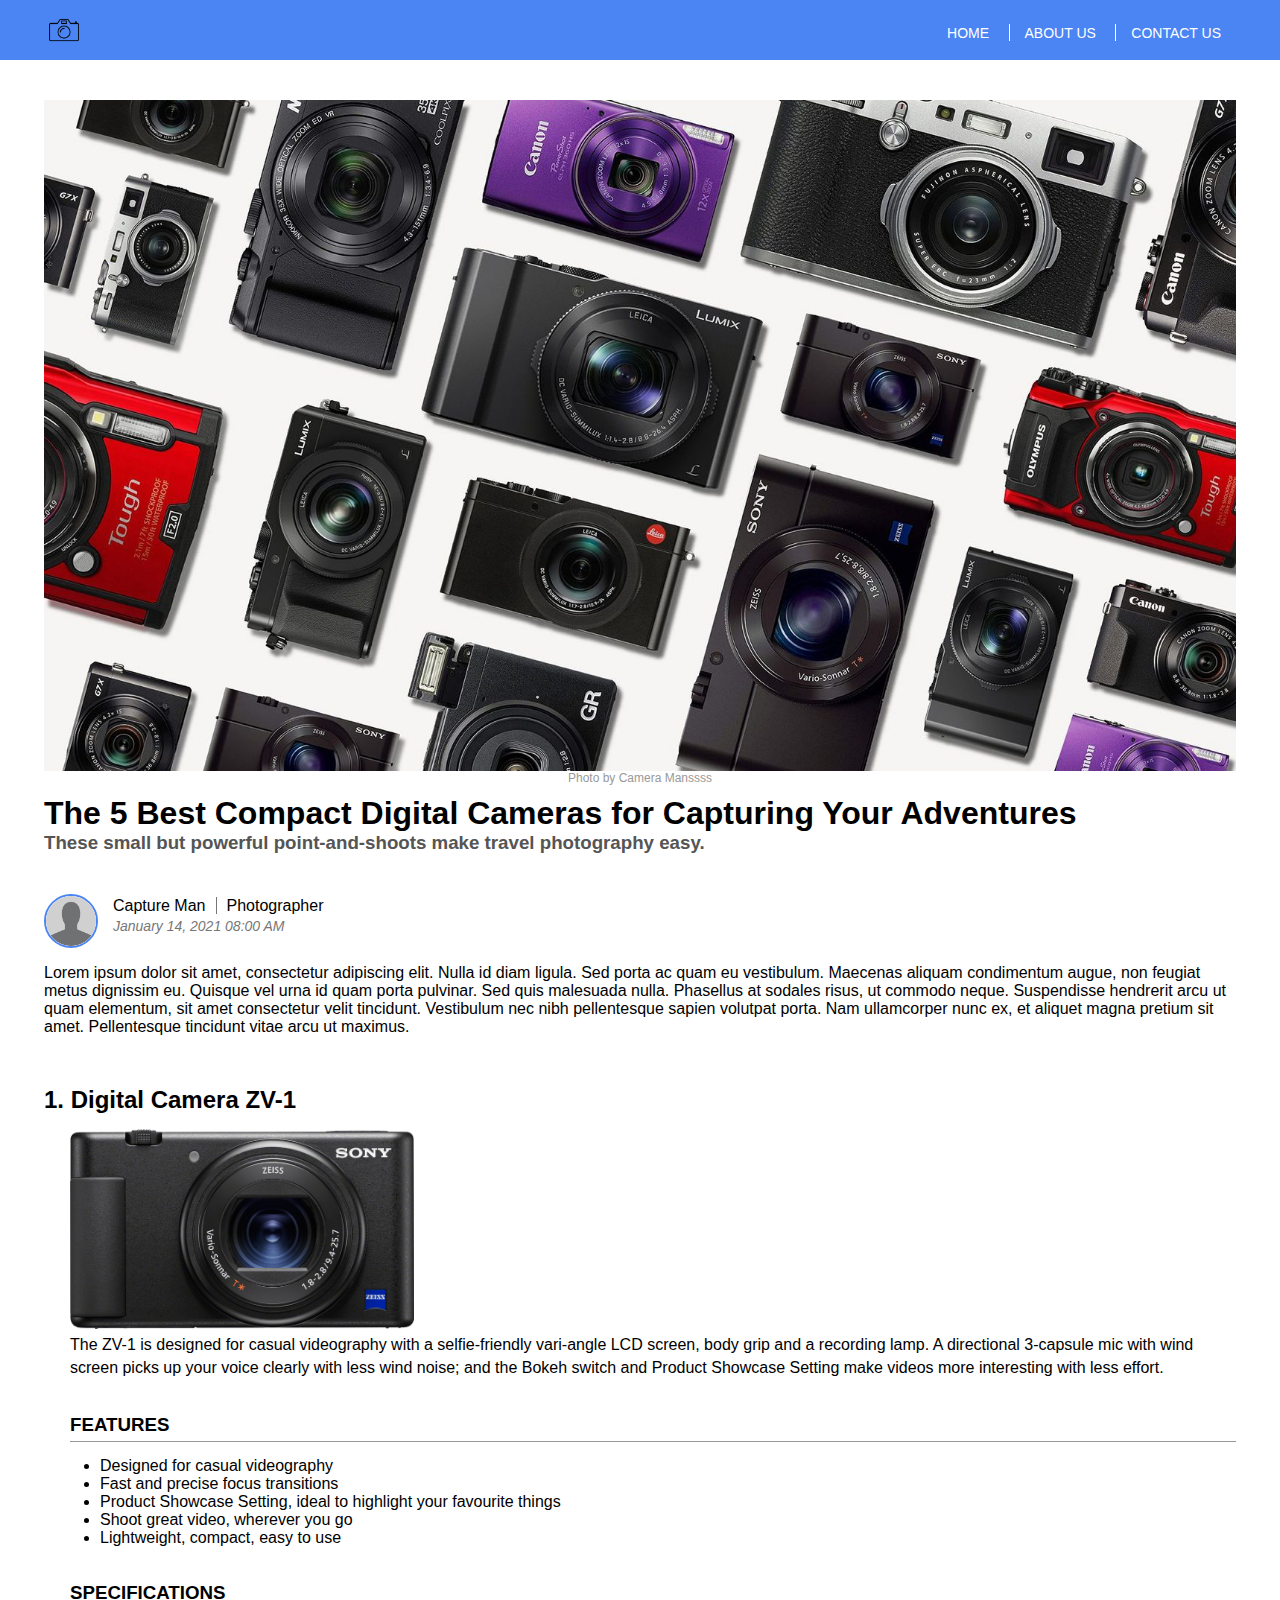
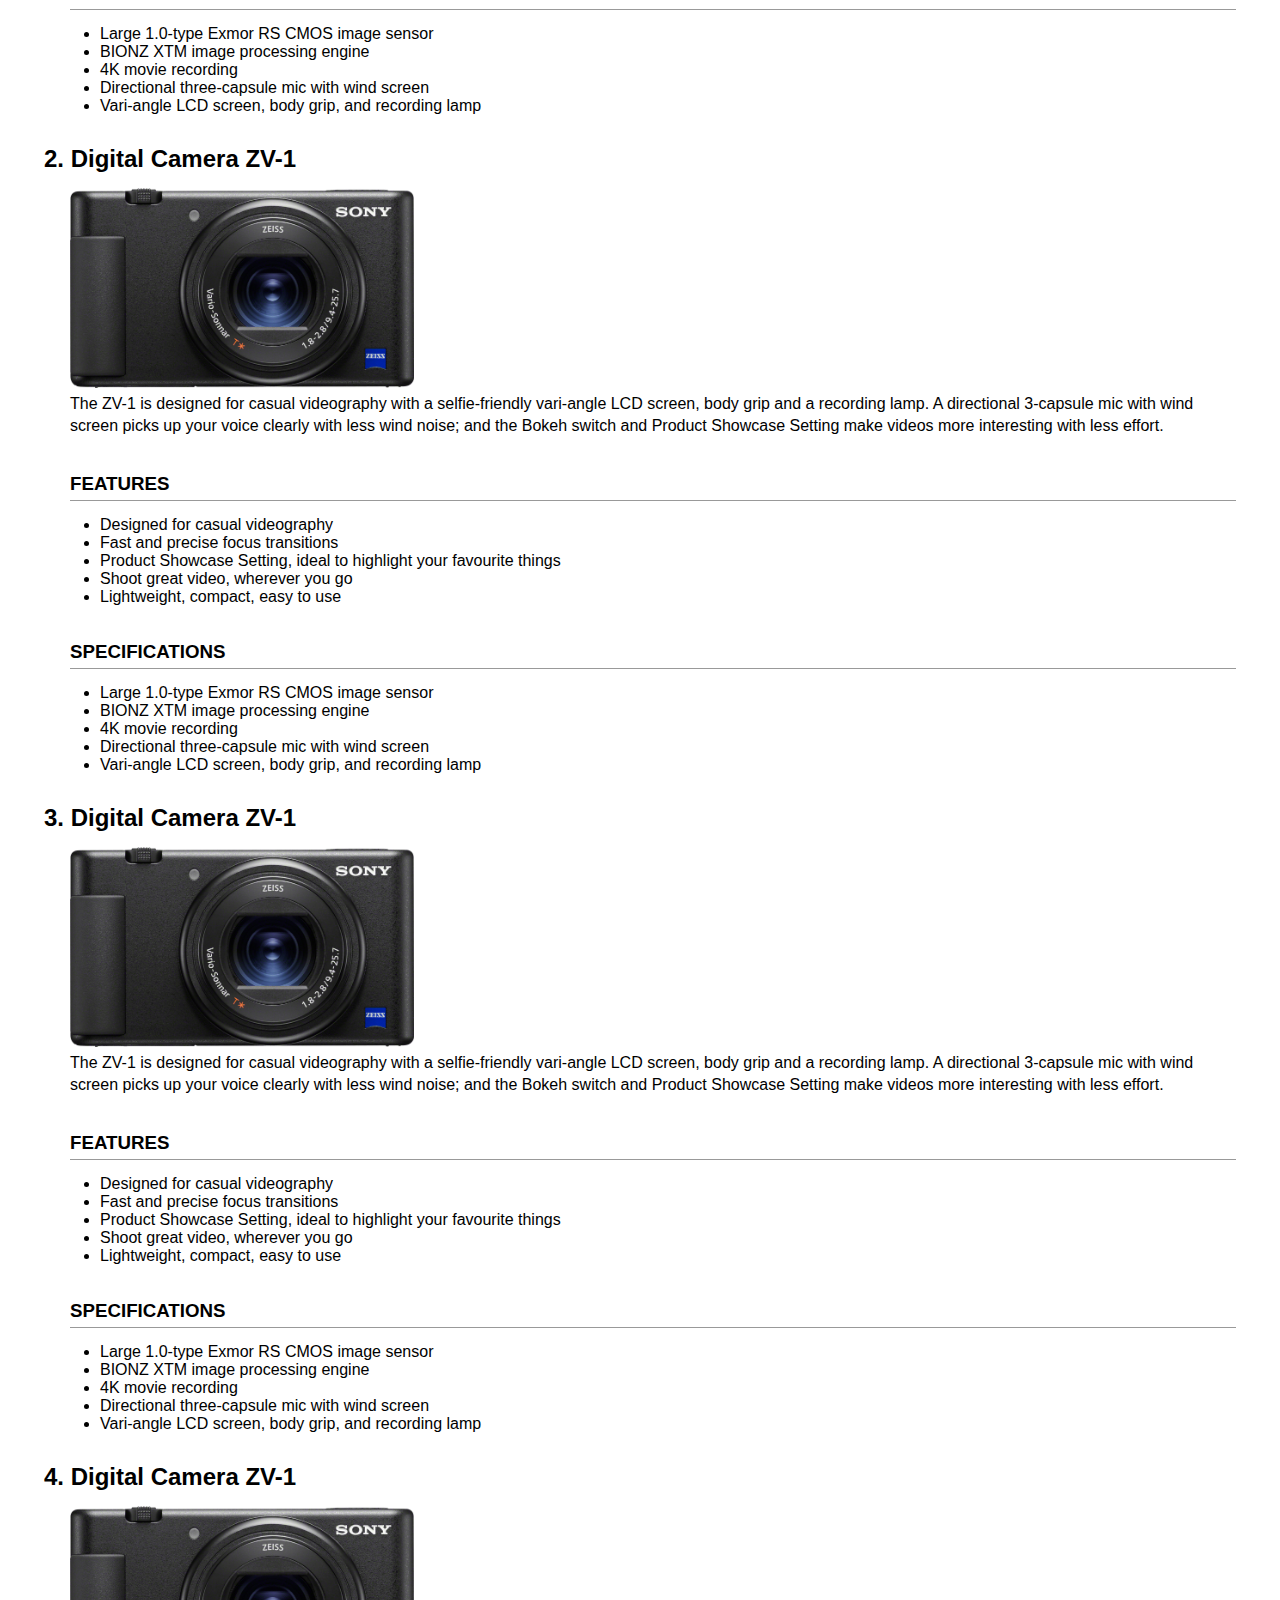
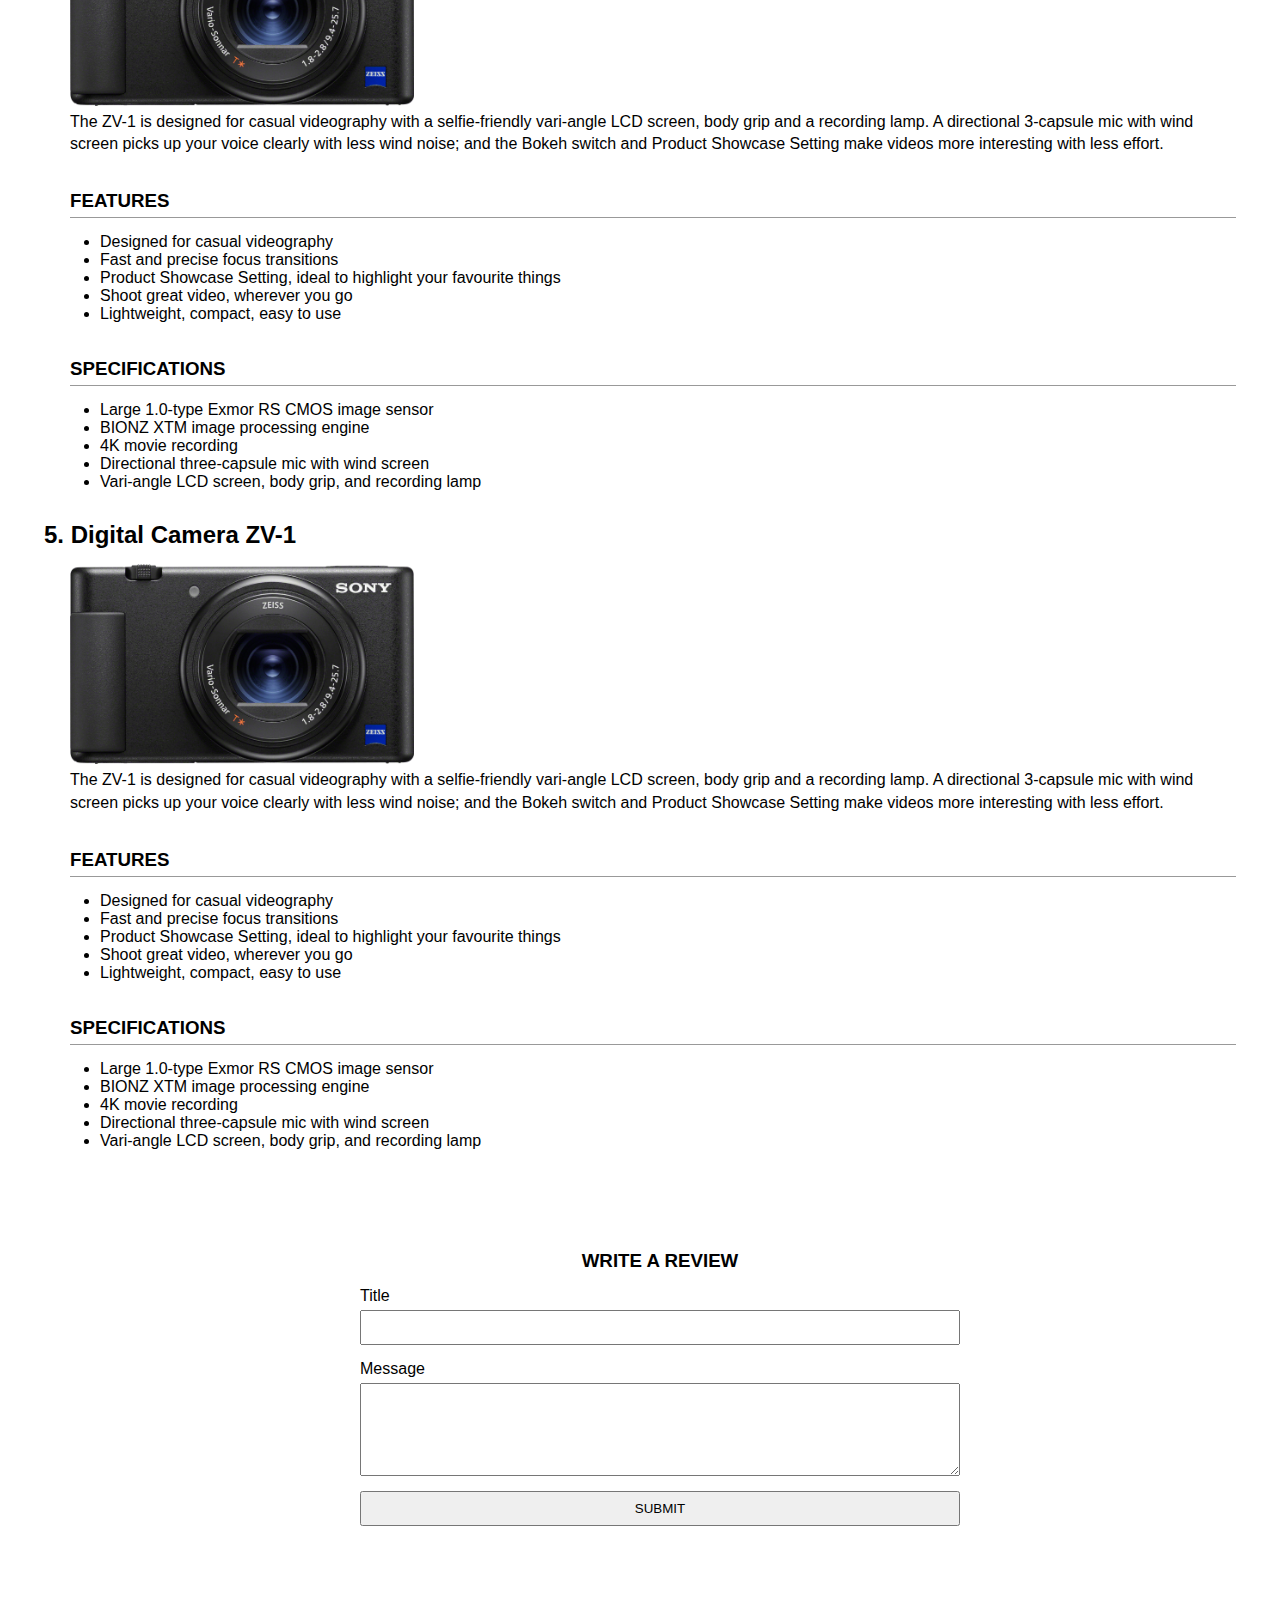
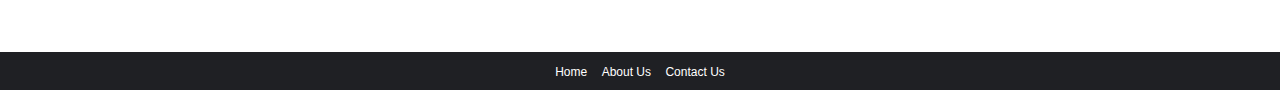
==== FE-101/index.html @ bc963a51 "✨ FE-252: FE Activity - Create and Style Details Page" ====
<html>
<head>
    <title>FE-101</title>
    <link type="text/css" rel="stylesheet" href="css/styles.css">
</head>
<body>
    <div class="header">
        <div class="main-nav">
            <div class="container">
                <img class="logo" src="images/topIcon.png" rel="site logo">
                <ul>
                    <li>
                        <a href="#">Home</a>
                    </li>
                    <li>
                        <a href="#">About Us</a>
                    </li>
                    <li>
                        <a href="#">Contact Us</a>
                    </li>
                </ul>
            </div>
        </div>
    </div>
    <div class="main">
        <div class="container">
            <div class="article">
                <div class="img-wrap">
                    <img src="images/compact-cameras.jpg" alt="hero image">
                    <span class="caption">Photo by Camera Manssss</span>
                </div>
                <div class="page-info">
                    <h1>The 5 Best Compact Digital Cameras for Capturing Your Adventures</h1>
                    <h3>These small but powerful point-and-shoots make travel photography easy.</h3>
                </div>
                <div class="author">
                    <img class="profile-pic" src="images/dp.png" alt="author picture">
                    <p class="author-info">
                        <span class="name">Capture Man</span><span class="profession">Photographer</span>
                    </p>
                    <p class="posted">
                        <span class="datetime">January 14, 2021 08:00 AM</span>
                    </p>
                </div>
                <div class="message">
                    <p>Lorem ipsum dolor sit amet, consectetur adipiscing elit. Nulla id diam ligula. 
                        Sed porta ac quam eu vestibulum. Maecenas aliquam condimentum augue, non feugiat metus dignissim eu. 
                        Quisque vel urna id quam porta pulvinar. Sed quis malesuada nulla. Phasellus at sodales risus, ut commodo neque. 
                        Suspendisse hendrerit arcu ut quam elementum, sit amet consectetur velit tincidunt. 
                        Vestibulum nec nibh pellentesque sapien volutpat porta. Nam ullamcorper nunc ex, et aliquet magna pretium sit amet. 
                        Pellentesque tincidunt vitae arcu ut maximus.
                    </p>
                </div>
                <div class="content">
                    <div class="list">
                        <ul>
                            <li>
                                <div class="item">
                                    <h2>1. Digital Camera ZV-1</h2>
                                    <div class="details">
                                        <img src="images/sony_zv1.png" alt="Sony ZV1">
                                        <p class="description">The ZV-1 is designed for casual videography with a selfie-friendly vari-angle LCD screen, body grip and a recording lamp. A directional 3-capsule mic with wind screen picks up your voice clearly with less wind noise; and the Bokeh switch and Product Showcase Setting make videos more interesting with less effort.</p>
                                        <div>
                                            <h3>Features</h3>
                                            <ul>
                                                <li>Designed for casual videography</li>
                                                <li>Fast and precise focus transitions</li>
                                                <li>Product Showcase Setting, ideal to highlight your favourite things</li>
                                                <li>Shoot great video, wherever you go</li>
                                                <li>Lightweight, compact, easy to use</li>
                                            </ul>
                                        </div>
                                        <div>
                                            <h3>Specifications</h3>
                                            <ul>
                                                <li>Large 1.0-type Exmor RS CMOS image sensor</li>
                                                <li>BIONZ XTM image processing engine</li>
                                                <li>4K movie recording</li>
                                                <li>Directional three-capsule mic with wind screen</li>
                                                <li>Vari-angle LCD screen, body grip, and recording lamp</li>
                                            </ul>
                                        </div>
                                    </div> 
                                </div>
                            </li>
                            <li>
                                <div class="item">
                                    <h2>2. Digital Camera ZV-1</h2>
                                    <div class="details">
                                        <img src="images/sony_zv1.png" alt="Sony ZV1">
                                        <p class="description">The ZV-1 is designed for casual videography with a selfie-friendly vari-angle LCD screen, body grip and a recording lamp. A directional 3-capsule mic with wind screen picks up your voice clearly with less wind noise; and the Bokeh switch and Product Showcase Setting make videos more interesting with less effort.</p>
                                        <div>
                                            <h3>Features</h3>
                                            <ul>
                                                <li>Designed for casual videography</li>
                                                <li>Fast and precise focus transitions</li>
                                                <li>Product Showcase Setting, ideal to highlight your favourite things</li>
                                                <li>Shoot great video, wherever you go</li>
                                                <li>Lightweight, compact, easy to use</li>
                                            </ul>
                                        </div>
                                        <div>
                                            <h3>Specifications</h3>
                                            <ul>
                                                <li>Large 1.0-type Exmor RS CMOS image sensor</li>
                                                <li>BIONZ XTM image processing engine</li>
                                                <li>4K movie recording</li>
                                                <li>Directional three-capsule mic with wind screen</li>
                                                <li>Vari-angle LCD screen, body grip, and recording lamp</li>
                                            </ul>
                                        </div>
                                    </div> 
                                </div>
                            </li>
                            <li>
                                <div class="item">
                                    <h2>3. Digital Camera ZV-1</h2>
                                    <div class="details">
                                        <img src="images/sony_zv1.png" alt="Sony ZV1">
                                        <p class="description">The ZV-1 is designed for casual videography with a selfie-friendly vari-angle LCD screen, body grip and a recording lamp. A directional 3-capsule mic with wind screen picks up your voice clearly with less wind noise; and the Bokeh switch and Product Showcase Setting make videos more interesting with less effort.</p>
                                        <div>
                                            <h3>Features</h3>
                                            <ul>
                                                <li>Designed for casual videography</li>
                                                <li>Fast and precise focus transitions</li>
                                                <li>Product Showcase Setting, ideal to highlight your favourite things</li>
                                                <li>Shoot great video, wherever you go</li>
                                                <li>Lightweight, compact, easy to use</li>
                                            </ul>
                                        </div>
                                        <div>
                                            <h3>Specifications</h3>
                                            <ul>
                                                <li>Large 1.0-type Exmor RS CMOS image sensor</li>
                                                <li>BIONZ XTM image processing engine</li>
                                                <li>4K movie recording</li>
                                                <li>Directional three-capsule mic with wind screen</li>
                                                <li>Vari-angle LCD screen, body grip, and recording lamp</li>
                                            </ul>
                                        </div>
                                    </div> 
                                </div>
                            </li>
                            <li>
                                <div class="item">
                                    <h2>4. Digital Camera ZV-1</h2>
                                    <div class="details">
                                        <img src="images/sony_zv1.png" alt="Sony ZV1">
                                        <p class="description">The ZV-1 is designed for casual videography with a selfie-friendly vari-angle LCD screen, body grip and a recording lamp. A directional 3-capsule mic with wind screen picks up your voice clearly with less wind noise; and the Bokeh switch and Product Showcase Setting make videos more interesting with less effort.</p>
                                        <div>
                                            <h3>Features</h3>
                                            <ul>
                                                <li>Designed for casual videography</li>
                                                <li>Fast and precise focus transitions</li>
                                                <li>Product Showcase Setting, ideal to highlight your favourite things</li>
                                                <li>Shoot great video, wherever you go</li>
                                                <li>Lightweight, compact, easy to use</li>
                                            </ul>
                                        </div>
                                        <div>
                                            <h3>Specifications</h3>
                                            <ul>
                                                <li>Large 1.0-type Exmor RS CMOS image sensor</li>
                                                <li>BIONZ XTM image processing engine</li>
                                                <li>4K movie recording</li>
                                                <li>Directional three-capsule mic with wind screen</li>
                                                <li>Vari-angle LCD screen, body grip, and recording lamp</li>
                                            </ul>
                                        </div>
                                    </div> 
                                </div>
                            </li>
                            <li>
                                <div class="item">
                                    <h2>5. Digital Camera ZV-1</h2>
                                    <div class="details">
                                        <img src="images/sony_zv1.png" alt="Sony ZV1">
                                        <p class="description">The ZV-1 is designed for casual videography with a selfie-friendly vari-angle LCD screen, body grip and a recording lamp. A directional 3-capsule mic with wind screen picks up your voice clearly with less wind noise; and the Bokeh switch and Product Showcase Setting make videos more interesting with less effort.</p>
                                        <div>
                                            <h3>Features</h3>
                                            <ul>
                                                <li>Designed for casual videography</li>
                                                <li>Fast and precise focus transitions</li>
                                                <li>Product Showcase Setting, ideal to highlight your favourite things</li>
                                                <li>Shoot great video, wherever you go</li>
                                                <li>Lightweight, compact, easy to use</li>
                                            </ul>
                                        </div>
                                        <div>
                                            <h3>Specifications</h3>
                                            <ul>
                                                <li>Large 1.0-type Exmor RS CMOS image sensor</li>
                                                <li>BIONZ XTM image processing engine</li>
                                                <li>4K movie recording</li>
                                                <li>Directional three-capsule mic with wind screen</li>
                                                <li>Vari-angle LCD screen, body grip, and recording lamp</li>
                                            </ul>
                                        </div>
                                    </div> 
                                </div>
                            </li>
                        </ul>
                    </div>
                    
                </div>
                <div class="review">
                    <div class="review-list">
                        <ul>
                            <li>

                            </li>
                        </ul>
                    </div>
                    <div class="review-form">
                        <h3>Write a review</h3>
                        <form>
                            <div>
                                <label for="review-title">Title</label>
                                <input id="review-title" type="text">
                            </div>
                            <div>
                                <label for="review-message">Message</label>
                                <textarea id="review-message" rows="5"></textarea>
                            </div>
                            <button type="submit">Submit</button>
                        </form>
                    </div>
                </div>
            </div>
        </div>
    </div>
    <div class="footer">
        <div class="container">
            <ul>
                <li>
                    <a href="#">Home</a>
                </li>
                <li>
                    <a href="#">About Us</a>
                </li>
                <li>
                    <a href="#">Contact Us</a>
                </li>
            </ul>
        </div>
    </div>
</body>
</html>
---- FE-101/css/styles.css ----
html, body, h1, h2, h3, h4, h5, ul, ol, li, p, a {
	margin: 0;
    padding: 0;
    border: 0;
    font-family: Arial, Helvetica, sans-serif;
}
ul, ol, li {
    list-style: none;
}
a {
    text-decoration: none;
}
.container {
    max-width: 1192px;
    margin: 0 auto;
}
form input,
form textarea {
	display: block;
	width: 100%;
	padding: 8px 10px;
}

.header .top-nav {
	width: 100%;
	padding: 10px 15px;
}
.header .top-nav img.topnav-icon {
	max-height: 40px; 
}
.header .top-nav ul {
	float: right;
}
.header .top-nav ul li {
	display: inline;
	margin-left: 10px;
	line-height: 40px;
}
.header .top-nav ul li a {
	color: #4b84f3;
	text-transform: uppercase;
}
.header .top-nav ul li button {
	padding: 8px;
	color: #4b84f3;
	border: 1px solid #4b84f3;
	background-color: white;
	border-radius: 5px;
}

.header .main-nav {
	padding: 10px;
	background-color: #4b84f3;
}
.header .main-nav img.logo {
	max-height: 40px;
	margin-right: 35px;
}
.header .main-nav ul {
	float: right;
}
.header .main-nav ul li {
	display: inline;
	padding: 0 15px;
	border-left: 1px solid #fff;
	line-height: 46px;
}
.header .main-nav ul li:first-child {
	padding-left: 0;
	border: none;
}
.header .main-nav ul li a {
	color: #ffffff;
	font-size: 14px;
	text-transform: uppercase;
}

.footer {
	padding: 10px;
	background-color: #1f2024;
}
.footer ul {
	text-align: center;
}
.footer ul li {
	display: inline;
	margin: 0 5px;
}
.footer ul li a {
	color: #ffffff;
	font-size: 12px;
}

.main {
	padding: 40px 0px;
}

.img-wrap {
	margin-bottom: 10px;
	text-align: center;
}
.img-wrap img {
	width: 100%;
}
.img-wrap span.caption {
	color: #999999;
	font-size: 12px;
}

.page-info {
	margin-bottom: 40px;
}
.page-info h1 {
	font-weight: bold;
}
.page-info h3 {
	color: #555555;
}

.author {
	margin-bottom: 30px;
}
.author img.profile-pic {
	float: left;
	max-width: 50px;
    margin-right: 15px;
    border-radius: 50%;
    border: 2px solid #4b84f3;
}
.author p.author-info {
	font-size: 16px;
	line-height: 24px;
}
.author p.author-info span.name {
	padding-right: 10px;
}
.author p.author-info span.profession {
	padding-left: 10px;
	border-left: 1px solid #777777;
}
.author p.posted {
	color: #777777;
}
.author p.posted span.datetime {
	font-size: 14px;
	font-style: italic;
}
.message {
	margin-bottom: 50px;
}
.message p {
	font-size: 16px;
}

.content {
	margin-bottom: 80px;
}
.content .list ul > li {
	margin-bottom: 30px;
}
.content .list ul > li:last-child {
	margin-bottom: 0;
}
.item .details {
	padding-left: 26px;
}
.item .details img {
	max-height: 200px;
	margin-bottom: 5px;
}
.item h2 {
	margin-bottom: 15px;
}
.item p.description {
	margin: 0 auto 30px;
	line-height: 1.4;
}
.item h3 {
	margin-bottom: 15px;
	padding: 5px 0px;
	text-transform: uppercase;
	border-bottom: 1px solid #999999;
}
.item .details > div {
	margin-bottom: 30px;
}
.item .details ul {
	padding-left: 30px;
}
.item .details ul li {
	margin: 0;
	list-style: disc;
}

.review {
	width: 100%;
	margin-bottom: 50px;
	padding: 20px;
}
.review .review-form {
	width: 100%;
	max-width: 600px;
	margin: 0 auto;
}
.review .review-form h3 {
	margin-bottom: 15px;
	text-align: center;
	text-transform: uppercase;
}
.review .review-form form > div {
	margin-bottom: 15px;
}
.review .review-form form label {
	display: block;
	margin-bottom: 5px;
}
.review .review-form form button[type="submit"]{
	width: 100%;
	padding: 8px 10px;
	text-transform: uppercase;
}
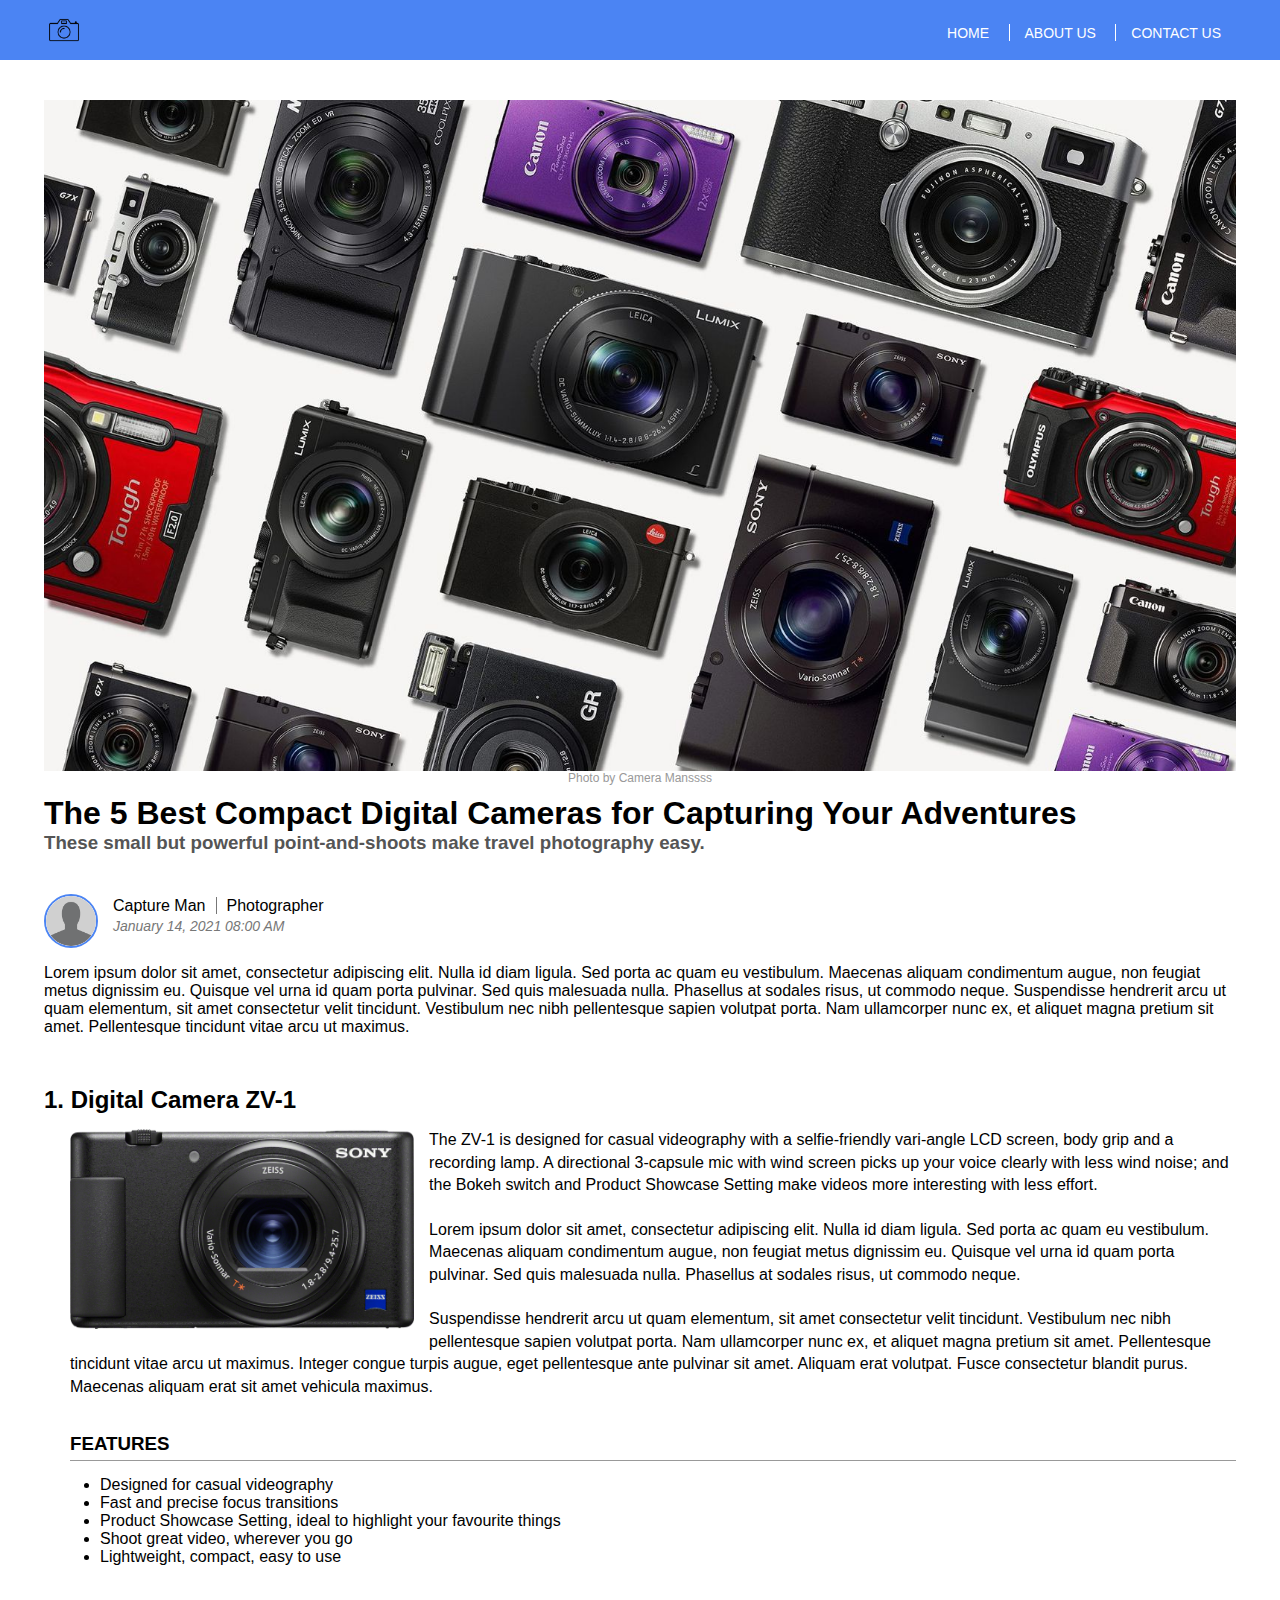
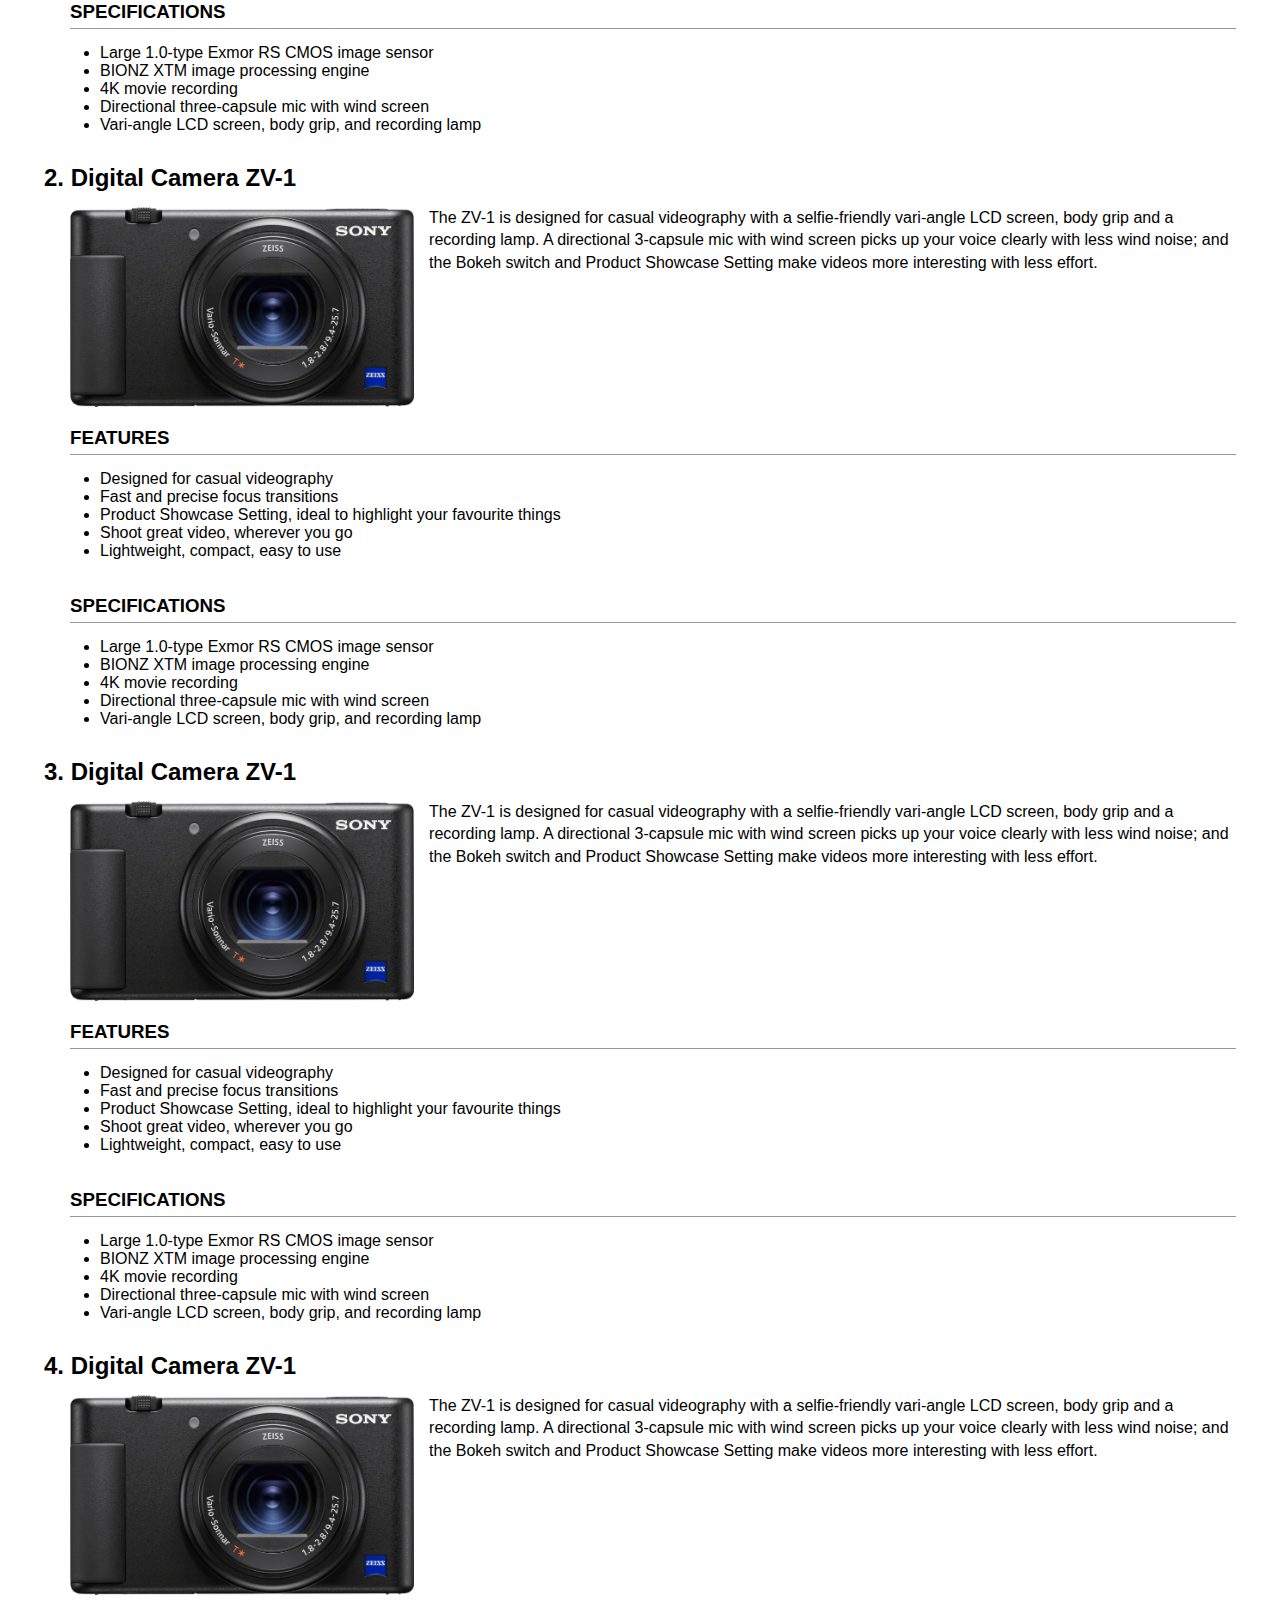
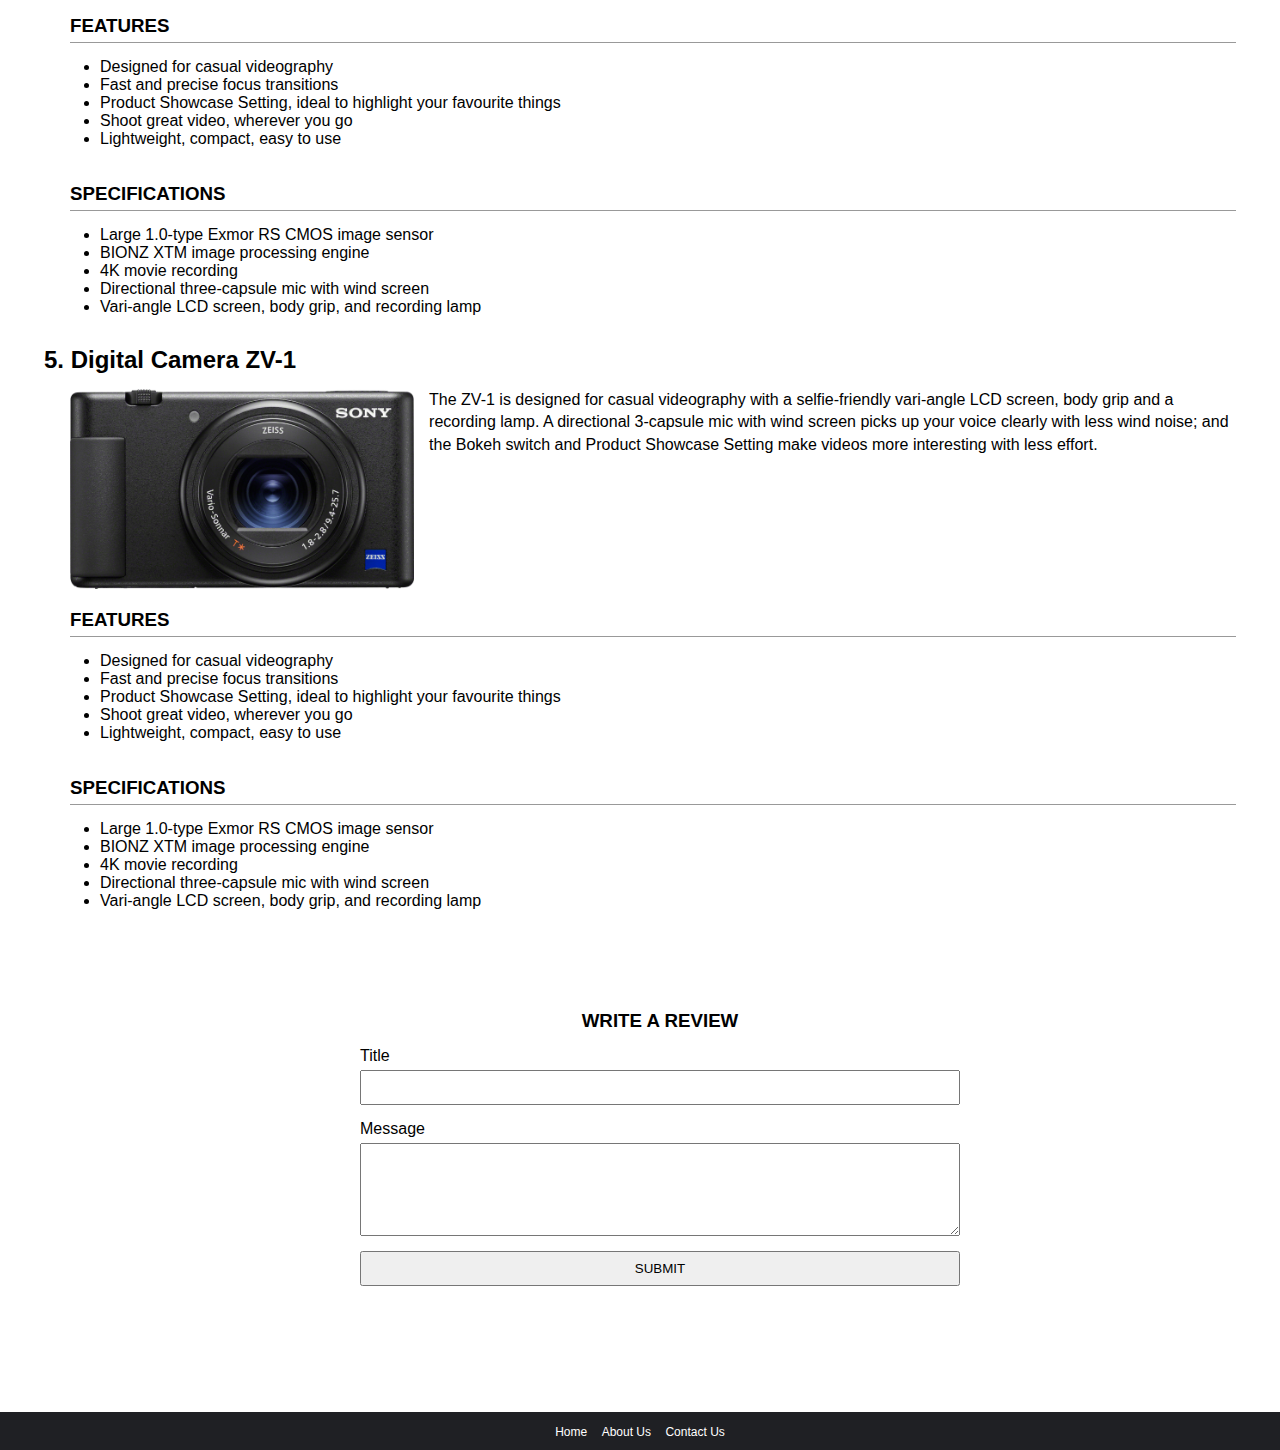
==== commit 3cf6b730: "✨ FE-258: Create Curated Content Component" ====
--- a/FE-101/index.html
+++ b/FE-101/index.html
@@ -59,7 +59,21 @@
                                     <h2>1. Digital Camera ZV-1</h2>
                                     <div class="details">
                                         <img src="images/sony_zv1.png" alt="Sony ZV1">
-                                        <p class="description">The ZV-1 is designed for casual videography with a selfie-friendly vari-angle LCD screen, body grip and a recording lamp. A directional 3-capsule mic with wind screen picks up your voice clearly with less wind noise; and the Bokeh switch and Product Showcase Setting make videos more interesting with less effort.</p>
+                                        <p class="description">
+                                            The ZV-1 is designed for casual videography with a selfie-friendly vari-angle LCD screen, body grip and a recording lamp. 
+                                            A directional 3-capsule mic with wind screen picks up your voice clearly with less wind noise; 
+                                            and the Bokeh switch and Product Showcase Setting make videos more interesting with less effort.
+                                            <br><br>
+                                            Lorem ipsum dolor sit amet, consectetur adipiscing elit. Nulla id diam ligula. 
+                                            Sed porta ac quam eu vestibulum. Maecenas aliquam condimentum augue, non feugiat metus dignissim eu. 
+                                            Quisque vel urna id quam porta pulvinar. Sed quis malesuada nulla. Phasellus at sodales risus, ut commodo neque.
+                                            <br><br>
+                                            Suspendisse hendrerit arcu ut quam elementum, sit amet consectetur velit tincidunt. 
+                                            Vestibulum nec nibh pellentesque sapien volutpat porta. Nam ullamcorper nunc ex, et aliquet magna pretium sit amet. 
+                                            Pellentesque tincidunt vitae arcu ut maximus.
+                                            Integer congue turpis augue, eget pellentesque ante pulvinar sit amet. Aliquam erat volutpat. 
+                                            Fusce consectetur blandit purus. Maecenas aliquam erat sit amet vehicula maximus.
+                                        </p>
                                         <div>
                                             <h3>Features</h3>
                                             <ul>
--- a/FE-101/css/styles.css
+++ b/FE-101/css/styles.css
@@ -165,8 +165,10 @@
 	padding-left: 26px;
 }
 .item .details img {
-	max-height: 200px;
-	margin-bottom: 5px;
+	float: left;
+    max-height: 200px;
+    margin-right: 15px;
+    margin-bottom: 15px;
 }
 .item h2 {
 	margin-bottom: 15px;
@@ -183,6 +185,7 @@
 }
 .item .details > div {
 	margin-bottom: 30px;
+	clear: both;
 }
 .item .details ul {
 	padding-left: 30px;
